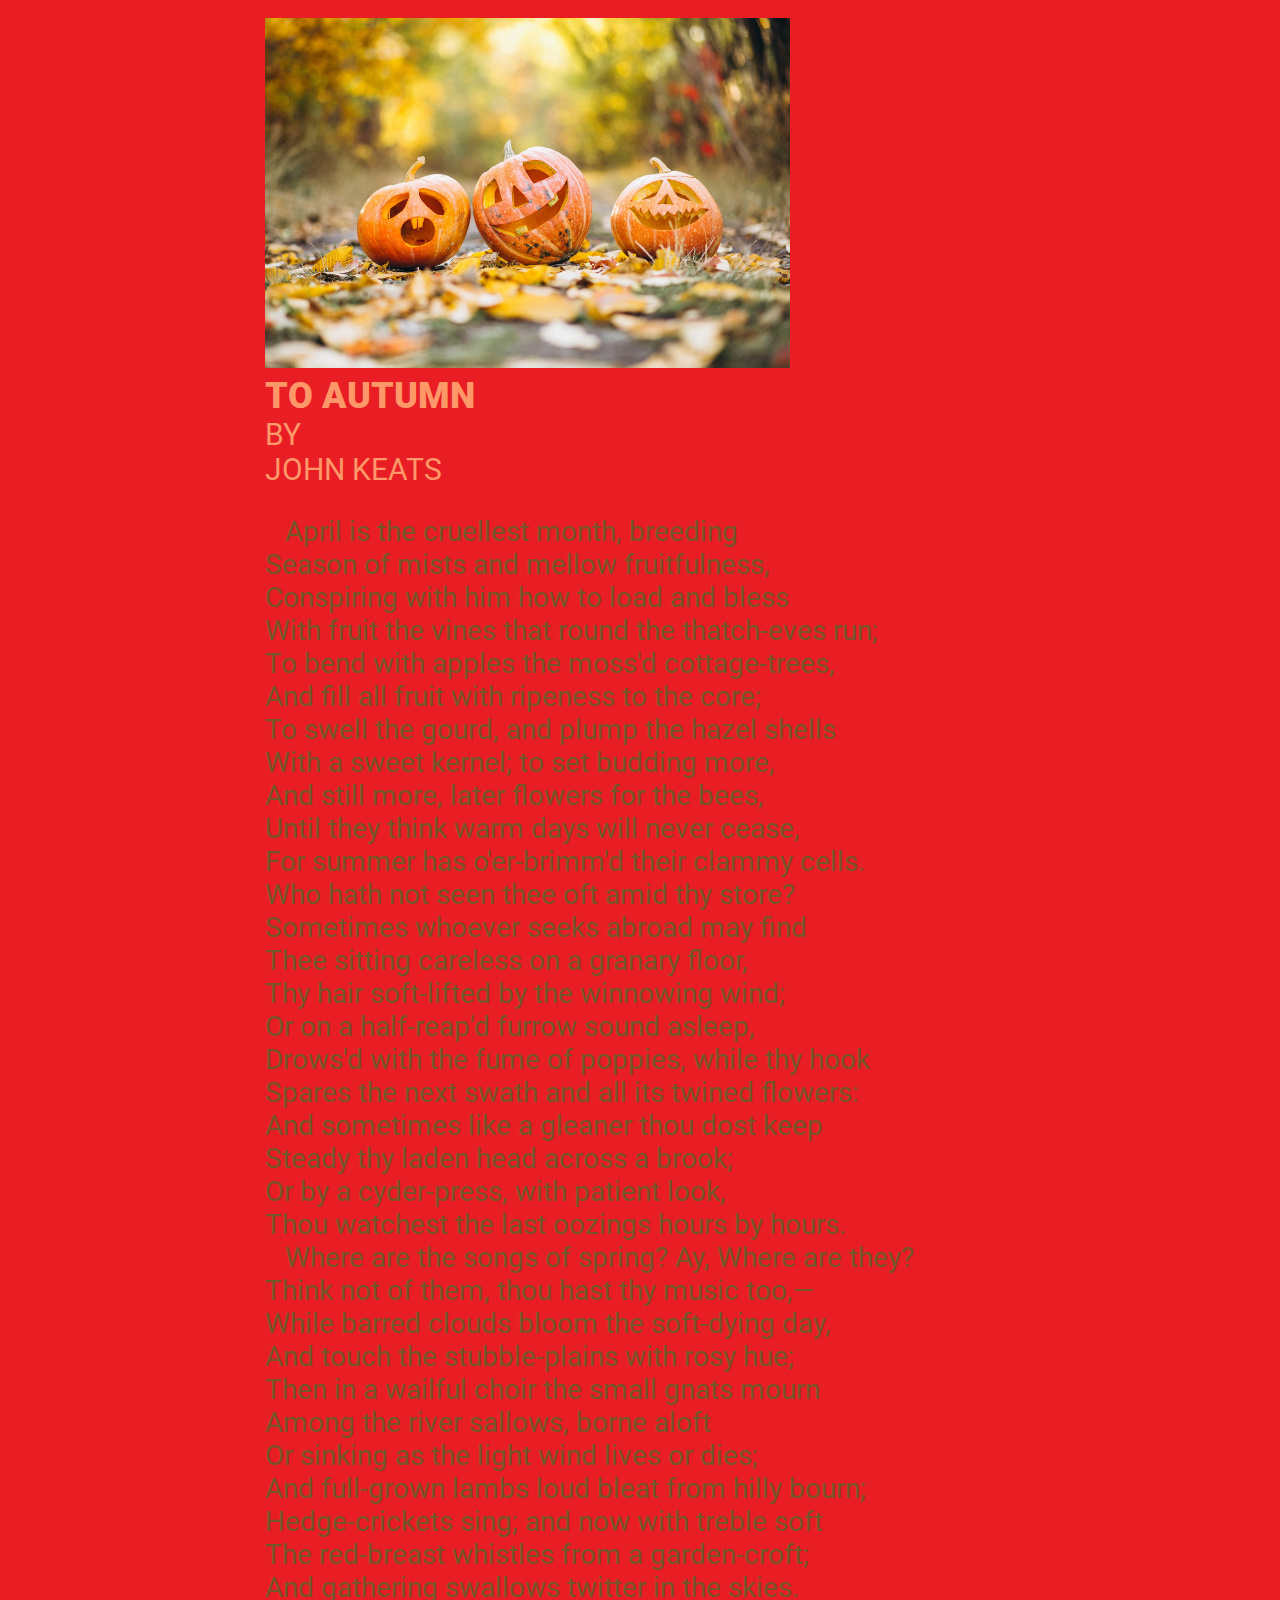
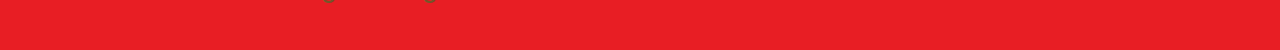
==== poem/index.html @ 7f6be852 "Add files via upload" ====
<!doctype html>
<html>
<head>
  <title>Image Basics</title>

<link href="https://fonts.googleapis.com/css2?family=Roboto:wght@300;400;500;900&display=swap" rel="stylesheet">

  <style type="text/css">

    body{
    	background-color: #e81e24;
    	font-family: 'Roboto', sans-serif;
    	font-weight:400;
      font-size: 28px;
      color:#755529;
    }


  	.headimg{
  		width:100%;
  	}
    .outer{
      text-align: center;

    }
  	.page{
  		max-width:750px;
  		display: inline-block;
  		text-align:left;

  		padding:10px;
  	}

    .headline{
      font-weight: 900;
      font-size: 36px;
      text-transform: uppercase;
      color: #ff9869;


    }
    .subhead{
      font-weight: 400;
      font-size: 30px;
      text-transform: uppercase;
      color: #ff9869;


    }
    .indent{
      display: block;
      margin-left:150px;
    }
    .img_head{
      width:70%;
    }
    .spotart{
      width:200px;
      float:right;
    }

     .img_footer{
      width:70%;
    }

    .indent_p{
      margin-left: 20px;

    }


  </style>
</head>
<body>
	<div class="outer">
    <div class="page">
      <img class="img_head" src="img/header.jpg" alt="Desert Scene Image"/>
      <div class="headline">To Autumn</div>
      <div class="subhead">by<br/>
                                JOHN KEATS<br/></div>
      <p>
        <span class="indent_p">
          April is the cruellest month, breeding<br/>
          Season of mists and mellow fruitfulness,<br/>
          Conspiring with him how to load and bless<br/>
             With fruit the vines that round the thatch-eves run;<br/>
          To bend with apples the moss'd cottage-trees,<br/>
             And fill all fruit with ripeness to the core;<br/>
                To swell the gourd, and plump the hazel shells<br/>
             With a sweet kernel; to set budding more,<br/>
          And still more, later flowers for the bees,<br/>
          Until they think warm days will never cease,<br/>
                For summer has o'er-brimm'd their clammy cells.<br/>

          Who hath not seen thee oft amid thy store?<br/>
             Sometimes whoever seeks abroad may find<br/>
          Thee sitting careless on a granary floor,<br/>
             Thy hair soft-lifted by the winnowing wind;<br/>
          Or on a half-reap'd furrow sound asleep,<br/>
             Drows'd with the fume of poppies, while thy hook<br/>
                Spares the next swath and all its twined flowers:<br/>
          And sometimes like a gleaner thou dost keep<br/>
             Steady thy laden head across a brook;<br/>
             Or by a cyder-press, with patient look,<br/>
                Thou watchest the last oozings hours by hours.<br/>
<span class="indent_p">
          Where are the songs of spring? Ay, Where are they?<br/>
             Think not of them, thou hast thy music too,—<br/>
          While barred clouds bloom the soft-dying day,<br/>
             And touch the stubble-plains with rosy hue;<br/>
          Then in a wailful choir the small gnats mourn<br/>
             Among the river sallows, borne aloft<br/>
                Or sinking as the light wind lives or dies;<br/>
          And full-grown lambs loud bleat from hilly bourn;<br/>
             Hedge-crickets sing; and now with treble soft<br/>
             The red-breast whistles from a garden-croft;<br/>
                And gathering swallows twitter in the skies.<br/>


</p>

</div>

</body>
</html>
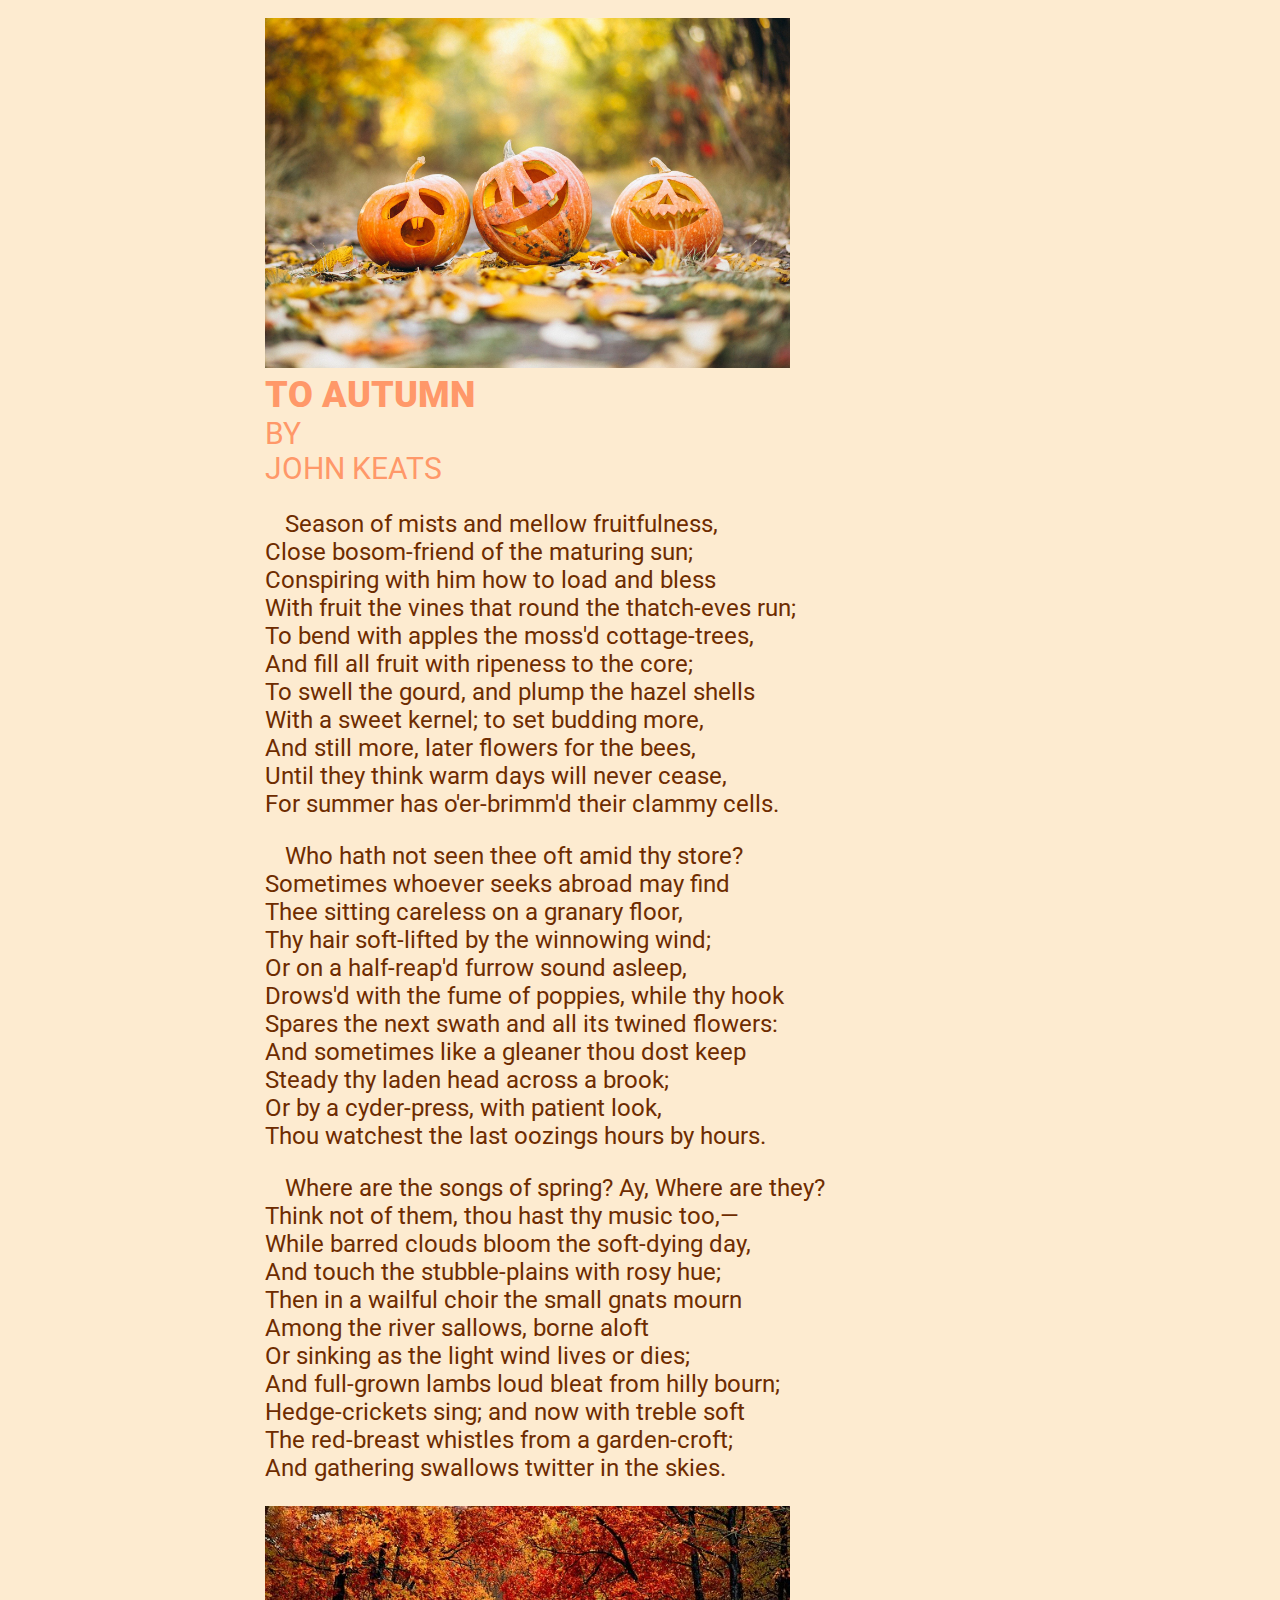
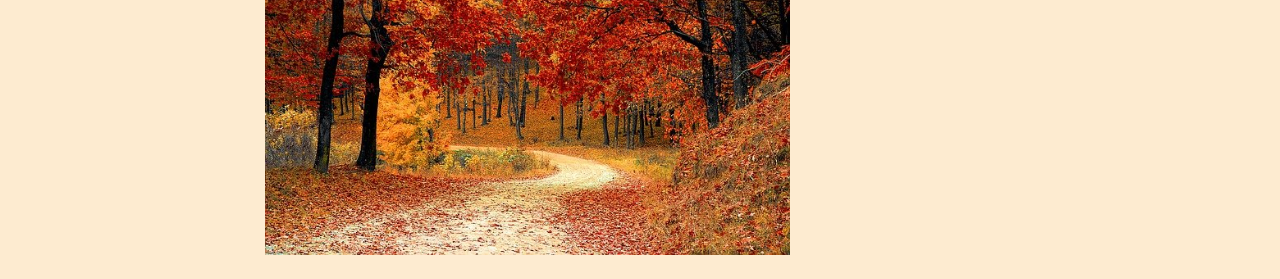
==== commit 7afc2c7a: "Add files via upload" ====
--- a/poem/index.html
+++ b/poem/index.html
@@ -8,11 +8,11 @@
   <style type="text/css">
 
     body{
-    	background-color: #e81e24;
+    	background-color: #FDEBD0;
     	font-family: 'Roboto', sans-serif;
     	font-weight:400;
-      font-size: 28px;
-      color:#755529;
+      font-size: 24px;
+      color:#6E2C00;
     }
 
 
@@ -77,48 +77,56 @@
       <img class="img_head" src="img/header.jpg" alt="Desert Scene Image"/>
       <div class="headline">To Autumn</div>
       <div class="subhead">by<br/>
-                                JOHN KEATS<br/></div>
+                              JOHN KEATS<br/></div>
       <p>
         <span class="indent_p">
-          April is the cruellest month, breeding<br/>
-          Season of mists and mellow fruitfulness,<br/>
-          Conspiring with him how to load and bless<br/>
-             With fruit the vines that round the thatch-eves run;<br/>
-          To bend with apples the moss'd cottage-trees,<br/>
-             And fill all fruit with ripeness to the core;<br/>
-                To swell the gourd, and plump the hazel shells<br/>
-             With a sweet kernel; to set budding more,<br/>
-          And still more, later flowers for the bees,<br/>
-          Until they think warm days will never cease,<br/>
-                For summer has o'er-brimm'd their clammy cells.<br/>
+Season of mists and mellow fruitfulness,<br/>
+Close bosom-friend of the maturing sun;<br/>
+Conspiring with him how to load and bless<br/>
+With fruit the vines that round the thatch-eves run;<br/>
+To bend with apples the moss'd cottage-trees,<br/>
+   And fill all fruit with ripeness to the core;<br/>
+      To swell the gourd, and plump the hazel shells<br/>
+   With a sweet kernel; to set budding more,<br/>
+And still more, later flowers for the bees,<br/>
+Until they think warm days will never cease,<br/>
+      For summer has o'er-brimm'd their clammy cells.<br/>
+</span></p>
+<p>
+  <span class="indent_p">
+    Who hath not seen thee oft amid thy store?<br/>
+     Sometimes whoever seeks abroad may find<br/>
+  Thee sitting careless on a granary floor,<br/>
+     Thy hair soft-lifted by the winnowing wind;<br/>
+  Or on a half-reap'd furrow sound asleep,<br/>
+     Drows'd with the fume of poppies, while thy hook<br/>
+        Spares the next swath and all its twined flowers:<br/>
+  And sometimes like a gleaner thou dost keep<br/>
+     Steady thy laden head across a brook;<br/>
+     Or by a cyder-press, with patient look,<br/>
+        Thou watchest the last oozings hours by hours.<br/>
 
-          Who hath not seen thee oft amid thy store?<br/>
-             Sometimes whoever seeks abroad may find<br/>
-          Thee sitting careless on a granary floor,<br/>
-             Thy hair soft-lifted by the winnowing wind;<br/>
-          Or on a half-reap'd furrow sound asleep,<br/>
-             Drows'd with the fume of poppies, while thy hook<br/>
-                Spares the next swath and all its twined flowers:<br/>
-          And sometimes like a gleaner thou dost keep<br/>
-             Steady thy laden head across a brook;<br/>
-             Or by a cyder-press, with patient look,<br/>
-                Thou watchest the last oozings hours by hours.<br/>
+</span></p>
 <span class="indent_p">
-          Where are the songs of spring? Ay, Where are they?<br/>
-             Think not of them, thou hast thy music too,—<br/>
-          While barred clouds bloom the soft-dying day,<br/>
-             And touch the stubble-plains with rosy hue;<br/>
-          Then in a wailful choir the small gnats mourn<br/>
-             Among the river sallows, borne aloft<br/>
-                Or sinking as the light wind lives or dies;<br/>
-          And full-grown lambs loud bleat from hilly bourn;<br/>
-             Hedge-crickets sing; and now with treble soft<br/>
-             The red-breast whistles from a garden-croft;<br/>
-                And gathering swallows twitter in the skies.<br/>
+Where are the songs of spring? Ay, Where are they?<br/>
+   Think not of them, thou hast thy music too,—<br/>
+While barred clouds bloom the soft-dying day,<br/>
+   And touch the stubble-plains with rosy hue;<br/>
+Then in a wailful choir the small gnats mourn<br/>
+   Among the river sallows, borne aloft<br/>
+      Or sinking as the light wind lives or dies;<br/>
+And full-grown lambs loud bleat from hilly bourn;<br/>
+   Hedge-crickets sing; and now with treble soft<br/>
+   The red-breast whistles from a garden-croft;<br/>
+      And gathering swallows twitter in the skies.<br/>
+</span>
+</p>
+<p>
 
-
+</span>
 </p>
-
+<img class="img_footer" src="img/footer.jpg" art="catus down a road" />
+    </div>
 </div>
 
 </body>
